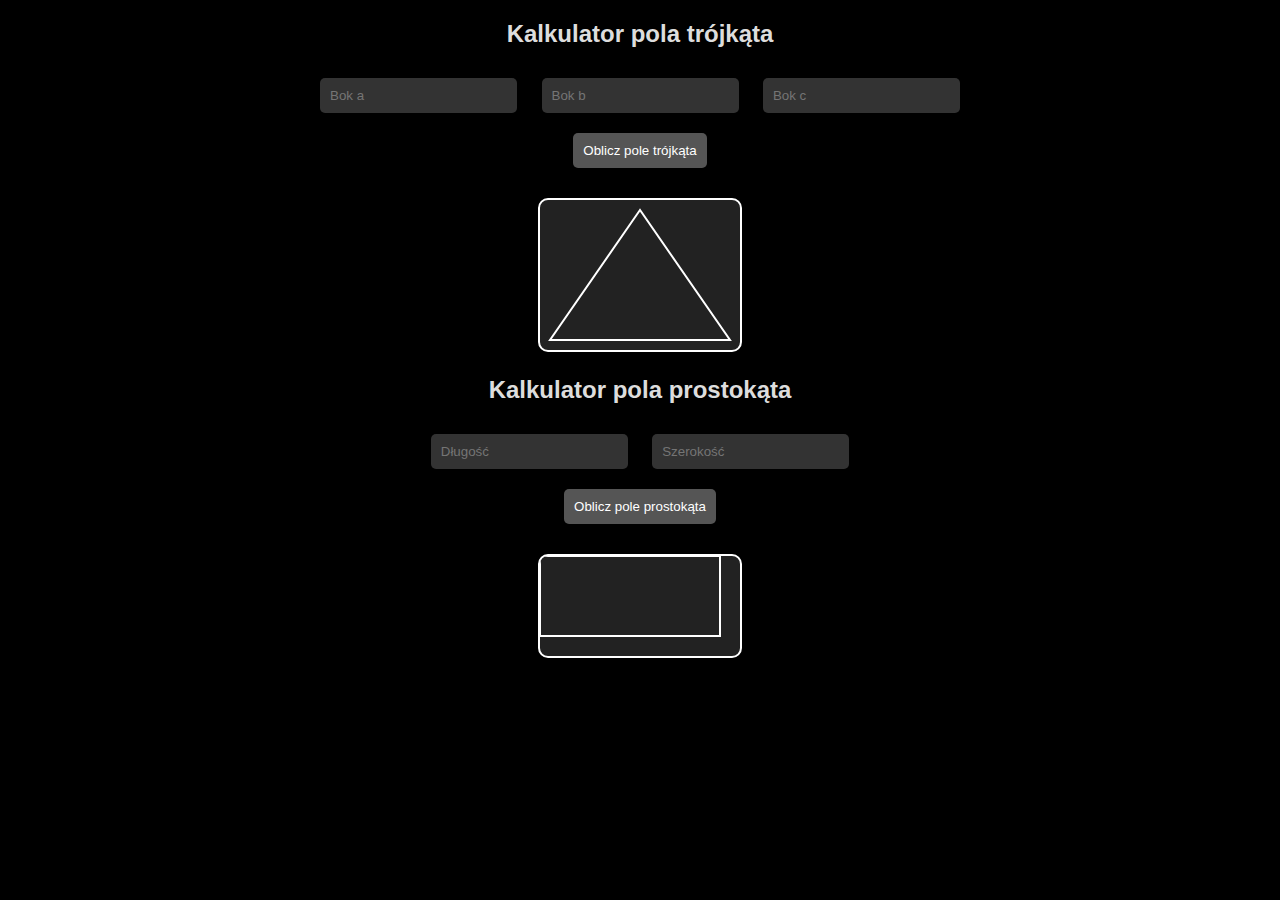
==== index.html @ d5434ad6 "Update index.html" ====
<!DOCTYPE html>
<html lang="pl">
<head>
    <meta charset="UTF-8">
    <meta name="viewport" content="width=device-width, initial-scale=1.0">
    <title>Kalkulator pola</title>
    <link rel="stylesheet" href="style.css">
</head>
<body>

<!-- Kalkulator pola trójkąta -->
<h2>Kalkulator pola trójkąta</h2>
<div class="calculator">
    <!-- Pola wprowadzania dla boków trójkąta -->
    <input type="number" id="a" placeholder="Bok a">
    <input type="number" id="b" placeholder="Bok b">
    <input type="number" id="c" placeholder="Bok c">
    <br>
    <!-- Przycisk do obliczania pola trójkąta -->
    <button onclick="obliczPoleTrojkata()">Oblicz pole trójkąta</button>
    <!-- Wyświetlanie wyniku obliczeń dla trójkąta -->
    <div class="result" id="wynikTrojkat"></div>
</div>

<!-- Grafika trójkąta wykonana za pomocą SVG -->
<div class="figure">
    <svg width="200" height="150">
        <!-- Rysowanie trójkąta za pomocą współrzędnych -->
        <polygon points="100,10 10,140 190,140" style="fill:none;stroke:#fff;stroke-width:2" />
    </svg>
</div>

<!-- Kalkulator pola prostokąta -->
<h2>Kalkulator pola prostokąta</h2>
<div class="calculator">
    <!-- Pola wprowadzania dla długości i szerokości prostokąta -->
    <input type="number" id="dlugosc" placeholder="Długość">
    <input type="number" id="szerokosc" placeholder="Szerokość">
    <br>
    <!-- Przycisk do obliczania pola prostokąta -->
    <button onclick="obliczPoleProstokata()">Oblicz pole prostokąta</button>
    <!-- Wyświetlanie wyniku obliczeń dla prostokąta -->
    <div class="result" id="wynikProstokat"></div>
</div>

<!-- Grafika prostokąta wykonana za pomocą SVG -->
<div class="figure">
    <svg width="200" height="100">
        <!-- Rysowanie prostokąta -->
        <rect width="180" height="80" style="fill:none;stroke:#fff;stroke-width:2" />
    </svg>
</div>

<script>
/* Funkcja do obliczania pola trójkąta na podstawie wzoru Herona */
function obliczPoleTrojkata() {
    // Pobranie wartości boków trójkąta z inputów
    var a = parseFloat(document.getElementById('a').value);
    var b = parseFloat(document.getElementById('b').value);
    var c = parseFloat(document.getElementById('c').value);

    // Sprawdzenie czy wartości boków są poprawne i czy mogą utworzyć trójkąt
    if (a && b && c && a + b > c && a + c > b && b + c > a) {
        // Obliczenie połowy obwodu
        var s = (a + b + c) / 2;
        // Wzór Herona na pole trójkąta
        var pole = Math.sqrt(s * (s - a) * (s - b) * (s - c));
        // Wyświetlenie wyniku z zaokrągleniem do dwóch miejsc po przecinku
        document.getElementById('wynikTrojkat').textContent = "Pole trójkąta: " + pole.toFixed(2);
    } else {
        // Wyświetlenie komunikatu o błędnych danych
        document.getElementById('wynikTrojkat').textContent = "Niepoprawne dane.";
    }
}

/* Funkcja do obliczania pola prostokąta (długość * szerokość) */
function obliczPoleProstokata() {
    // Pobranie wartości długości i szerokości prostokąta z inputów
    var dlugosc = parseFloat(document.getElementById('dlugosc').value);
    var szerokosc = parseFloat(document.getElementById('szerokosc').value);

    // Sprawdzenie czy wartości są poprawne
    if (dlugosc && szerokosc) {
        // Obliczenie pola prostokąta
        var pole = dlugosc * szerokosc;
        // Wyświetlenie wyniku z zaokrągleniem do dwóch miejsc po przecinku
        document.getElementById('wynikProstokat').textContent = "Pole prostokąta: " + pole.toFixed(2);
    } else {
        // Wyświetlenie komunikatu o błędnych danych
        document.getElementById('wynikProstokat').textContent = "Niepoprawne dane.";
    }
}
</script>

</body>
</html>
---- style.css ----
/* Ogólne ustawienia strony */
        body {
            font-family: Arial, sans-serif;
            text-align: center;
            background-color: #000; /* Czarne tło */
            color: #ddd; /* Jasnoszary tekst */
            margin-top: 20px;
        }

        /* Style dla inputów i przycisków */
        input, button {
            margin: 10px;
            padding: 10px;
            background-color: #333; /* Ciemnoszare tło inputów */
            color: #fff; /* Biały tekst */
            border: none;
            outline: none;
            border-radius: 5px; /* Zaokrąglone rogi */
        }

        /* Style dla przycisków */
        button {
            background-color: #555; /* Szare tło przycisku */
            cursor: pointer; /* Zmiana kursora na wskaźnik przy najechaniu */
        }

        /* Zmiana koloru przycisku na hover (przy najechaniu myszką) */
        button:hover {
            background-color: #777; /* Jaśniejszy szary na hover */
        }

        /* Styl dla wyniku wyświetlanego pod kalkulatorem */
        .result {
            margin-top: 10px;
            font-weight: bold;
            color: #fff; /* Białe wyniki */
        }

        /* Margines dla sekcji kalkulatora */
        .calculator {
            margin: 20px;
        }

        /* Styl dla sekcji rysunków figur */
        .figure {
            margin-top: 20px;
        }

        /* Style dla grafik SVG */
        svg {
            background-color: #222; /* Ciemne tło dla figur */
            border: 2px solid #fff; /* Biały obrys figur */
            border-radius: 10px; /* Zaokrąglone rogi SVG */
        }
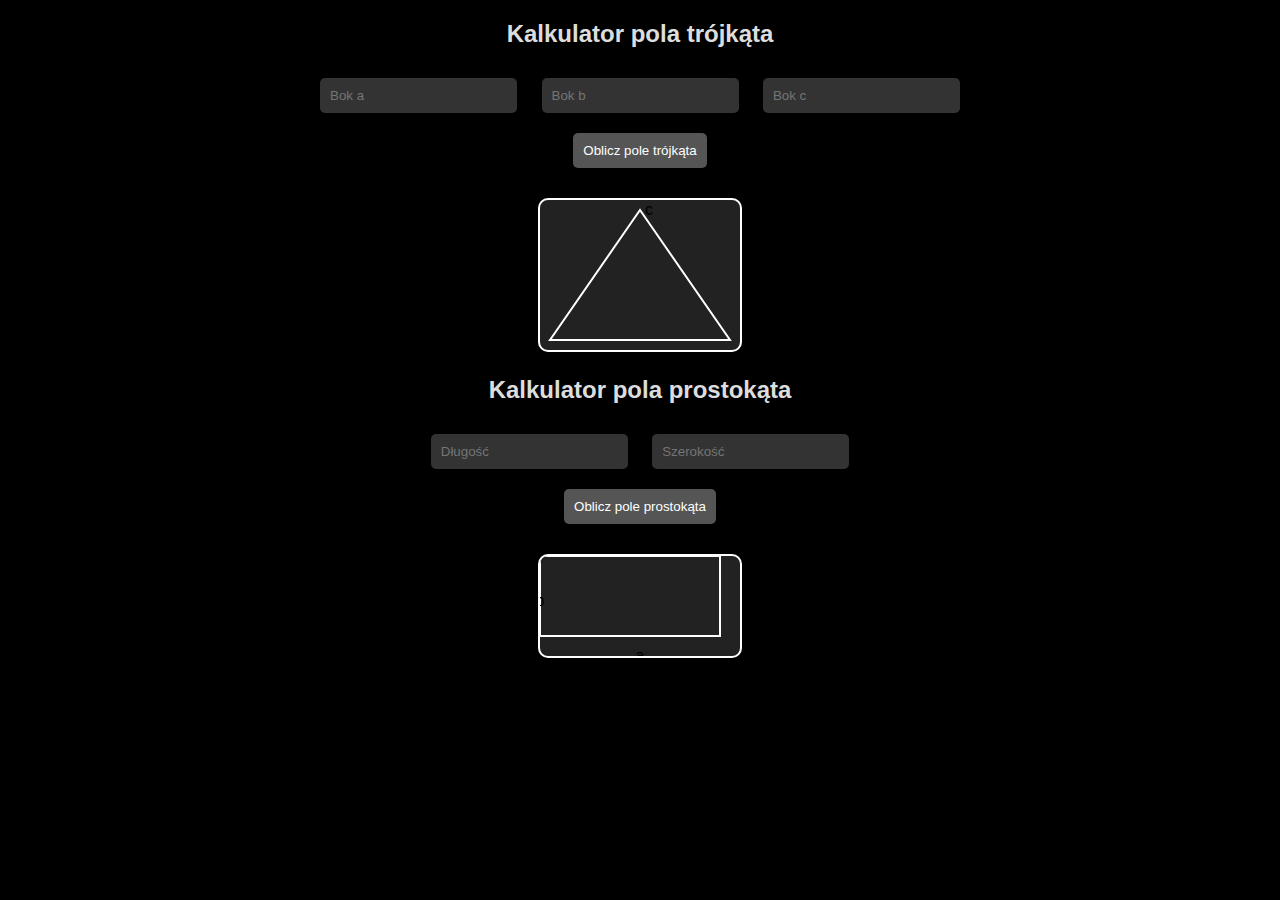
==== commit acc9c64c: "Update index.html" ====
--- a/index.html
+++ b/index.html
@@ -27,6 +27,10 @@
     <svg width="200" height="150">
         <!-- Rysowanie trójkąta za pomocą współrzędnych -->
         <polygon points="100,10 10,140 190,140" style="fill:none;stroke:#fff;stroke-width:2" />
+         <!-- Opis boków trójkąta -->
+        <text x="105" y="15">c</text> <!-- Oznaczenie boku "c" na górze -->
+        <text x="20" y="190">a</text> <!-- Oznaczenie boku "a" na dole po lewej -->
+        <text x="170" y="190">b</text> <!-- Oznaczenie boku "b" na dole po prawej -->
     </svg>
 </div>
 
@@ -48,6 +52,9 @@
     <svg width="200" height="100">
         <!-- Rysowanie prostokąta -->
         <rect width="180" height="80" style="fill:none;stroke:#fff;stroke-width:2" />
+        <!-- Opis boków prostokąta -->
+        <text x="100" y="105" text-anchor="middle">a</text> <!-- Oznaczenie boku "a" (długość) na dole -->
+        <text x="0" y="50" text-anchor="middle">b</text> <!-- Oznaczenie boku "b" (szerokość) po lewej stronie -->
     </svg>
 </div>
 
--- a/style.css
+++ b/style.css
@@ -43,7 +43,7 @@
 
         /* Styl dla sekcji rysunków figur */
         .figure {
-            margin-top: 20px;
+            margin-top: 5px;
         }
 
         /* Style dla grafik SVG */
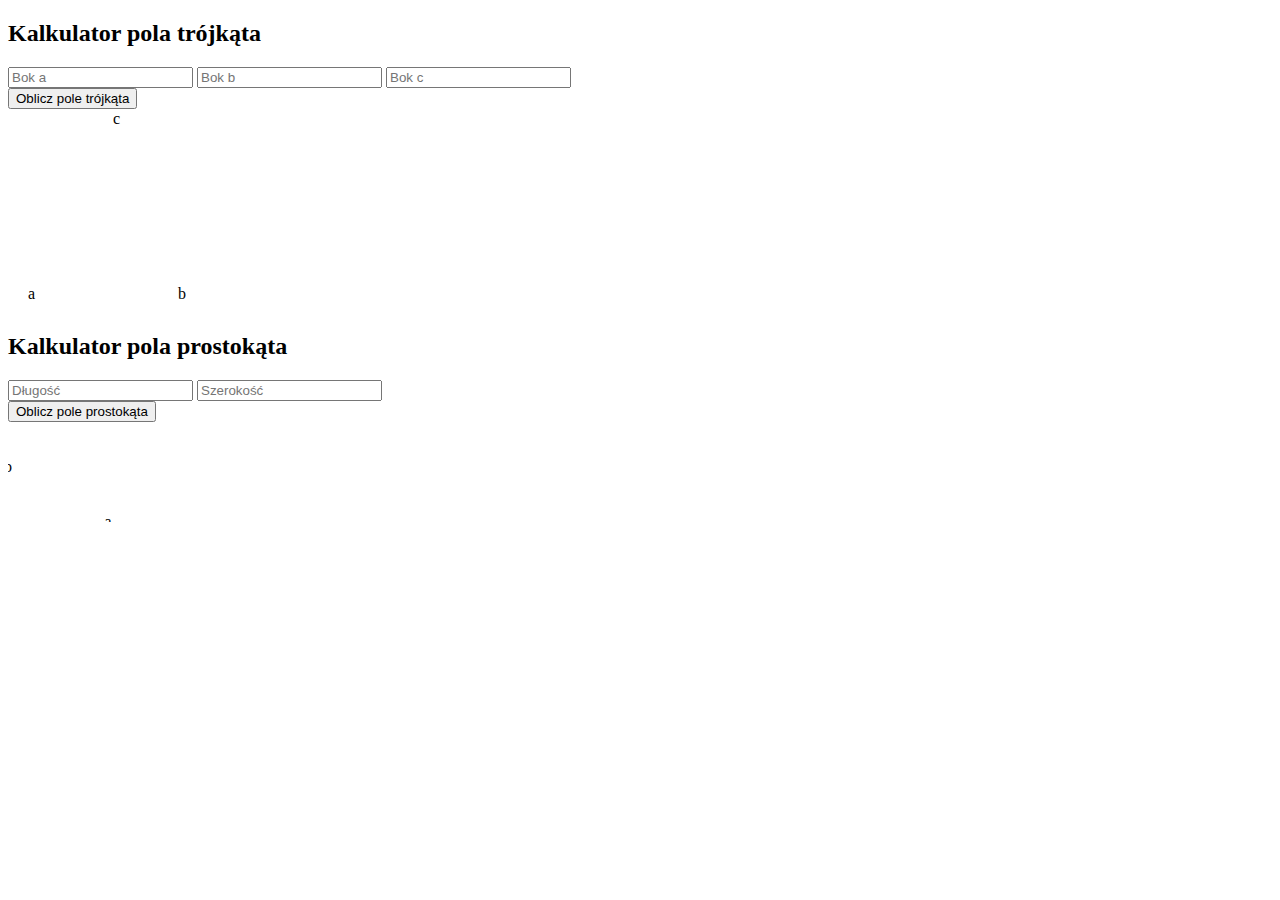
==== commit 8d6004bb: "Update index.html" ====
--- a/index.html
+++ b/index.html
@@ -4,7 +4,6 @@
     <meta charset="UTF-8">
     <meta name="viewport" content="width=device-width, initial-scale=1.0">
     <title>Kalkulator pola</title>
-    <link rel="stylesheet" href="style.css">
 </head>
 <body>
 
@@ -24,10 +23,10 @@
 
 <!-- Grafika trójkąta wykonana za pomocą SVG -->
 <div class="figure">
-    <svg width="200" height="150">
-        <!-- Rysowanie trójkąta za pomocą współrzędnych -->
-        <polygon points="100,10 10,140 190,140" style="fill:none;stroke:#fff;stroke-width:2" />
-         <!-- Opis boków trójkąta -->
+    <svg width="200" height="200" viewBox="0 0 200 200">
+        <!-- Trójkąt równoboczny -->
+        <polygon points="100,20 20,180 180,180" style="fill:none;stroke:#fff;stroke-width:2" />
+        <!-- Opis boków trójkąta -->
         <text x="105" y="15">c</text> <!-- Oznaczenie boku "c" na górze -->
         <text x="20" y="190">a</text> <!-- Oznaczenie boku "a" na dole po lewej -->
         <text x="170" y="190">b</text> <!-- Oznaczenie boku "b" na dole po prawej -->
@@ -49,9 +48,9 @@
 
 <!-- Grafika prostokąta wykonana za pomocą SVG -->
 <div class="figure">
-    <svg width="200" height="100">
-        <!-- Rysowanie prostokąta -->
-        <rect width="180" height="80" style="fill:none;stroke:#fff;stroke-width:2" />
+    <svg width="200" height="100" viewBox="0 0 200 100">
+        <!-- Prostokąt -->
+        <rect x="10" y="10" width="180" height="80" style="fill:none;stroke:#fff;stroke-width:2" />
         <!-- Opis boków prostokąta -->
         <text x="100" y="105" text-anchor="middle">a</text> <!-- Oznaczenie boku "a" (długość) na dole -->
         <text x="0" y="50" text-anchor="middle">b</text> <!-- Oznaczenie boku "b" (szerokość) po lewej stronie -->
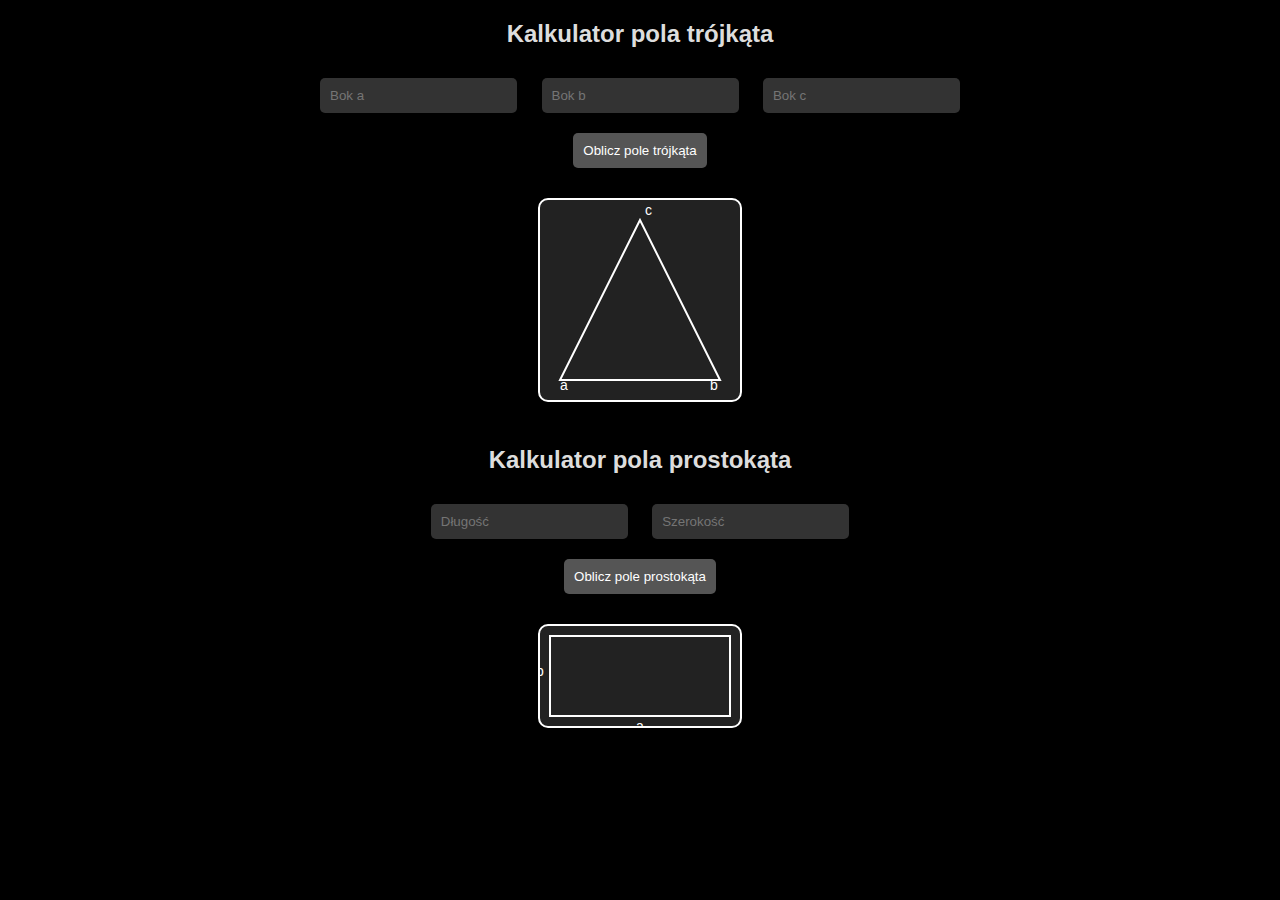
==== commit 08acec3f: "Update index.html" ====
--- a/index.html
+++ b/index.html
@@ -4,6 +4,7 @@
     <meta charset="UTF-8">
     <meta name="viewport" content="width=device-width, initial-scale=1.0">
     <title>Kalkulator pola</title>
+    <link rel="stylesheet" href="style.css">
 </head>
 <body>
 
--- a/style.css
+++ b/style.css
@@ -0,0 +1,62 @@
+
+        /* Ogólne ustawienia strony */
+        body {
+            font-family: Arial, sans-serif;
+            text-align: center;
+            background-color: #000; /* Czarne tło */
+            color: #ddd; /* Jasnoszary tekst */
+            margin-top: 20px;
+        }
+
+        /* Style dla inputów i przycisków */
+        input, button {
+            margin: 10px;
+            padding: 10px;
+            background-color: #333; /* Ciemnoszare tło inputów */
+            color: #fff; /* Biały tekst */
+            border: none;
+            outline: none;
+            border-radius: 5px; /* Zaokrąglone rogi */
+        }
+
+        /* Style dla przycisków */
+        button {
+            background-color: #555; /* Szare tło przycisku */
+            cursor: pointer; /* Zmiana kursora na wskaźnik przy najechaniu */
+        }
+
+        /* Zmiana koloru przycisku na hover (przy najechaniu myszką) */
+        button:hover {
+            background-color: #777; /* Jaśniejszy szary na hover */
+        }
+
+        /* Styl dla wyniku wyświetlanego pod kalkulatorem */
+        .result {
+            margin-top: 10px;
+            font-weight: bold;
+            color: #fff; /* Białe wyniki */
+        }
+
+        /* Margines dla sekcji kalkulatora */
+        .calculator {
+            margin: 20px;
+        }
+
+        /* Styl dla sekcji rysunków figur */
+        .figure {
+            margin-top: 20px;
+        }
+
+        /* Style dla grafik SVG */
+        svg {
+            background-color: #222; /* Ciemne tło dla figur */
+            border: 2px solid #fff; /* Biały obrys figur */
+            border-radius: 10px; /* Zaokrąglone rogi SVG */
+            margin-bottom: 20px;
+        }
+
+        /* Styl tekstu w SVG (oznaczenie boków) */
+        svg text {
+            fill: #fff; /* Biały kolor tekstu */
+            font-size: 14px; /* Rozmiar tekstu */
+        }
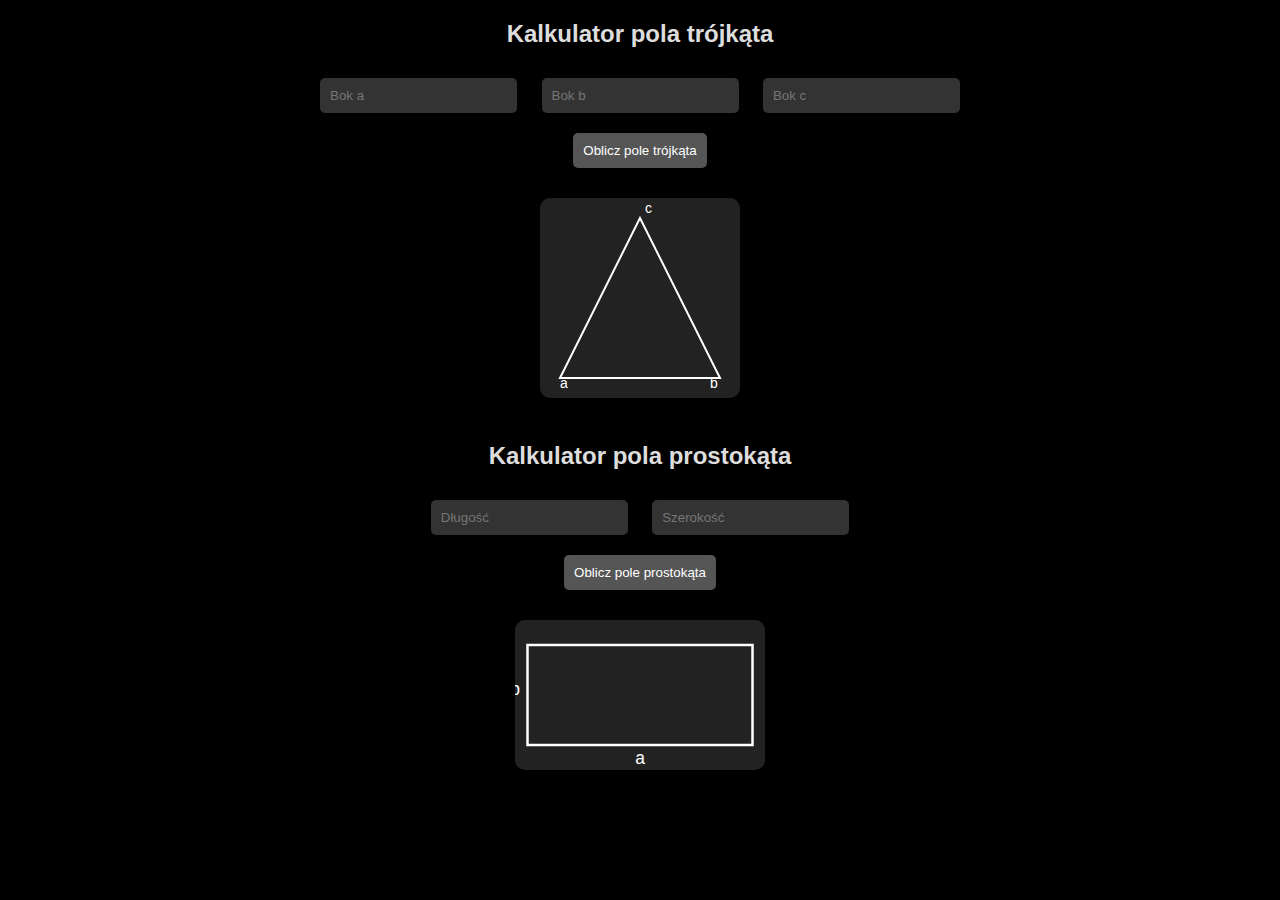
==== commit c447289d: "Update index.html" ====
--- a/index.html
+++ b/index.html
@@ -49,7 +49,7 @@
 
 <!-- Grafika prostokąta wykonana za pomocą SVG -->
 <div class="figure">
-    <svg width="200" height="100" viewBox="0 0 200 100">
+    <svg width="250" height="150" viewBox="0 0 200 100">
         <!-- Prostokąt -->
         <rect x="10" y="10" width="180" height="80" style="fill:none;stroke:#fff;stroke-width:2" />
         <!-- Opis boków prostokąta -->
--- a/style.css
+++ b/style.css
@@ -50,7 +50,6 @@
         /* Style dla grafik SVG */
         svg {
             background-color: #222; /* Ciemne tło dla figur */
-            border: 2px solid #fff; /* Biały obrys figur */
             border-radius: 10px; /* Zaokrąglone rogi SVG */
             margin-bottom: 20px;
         }
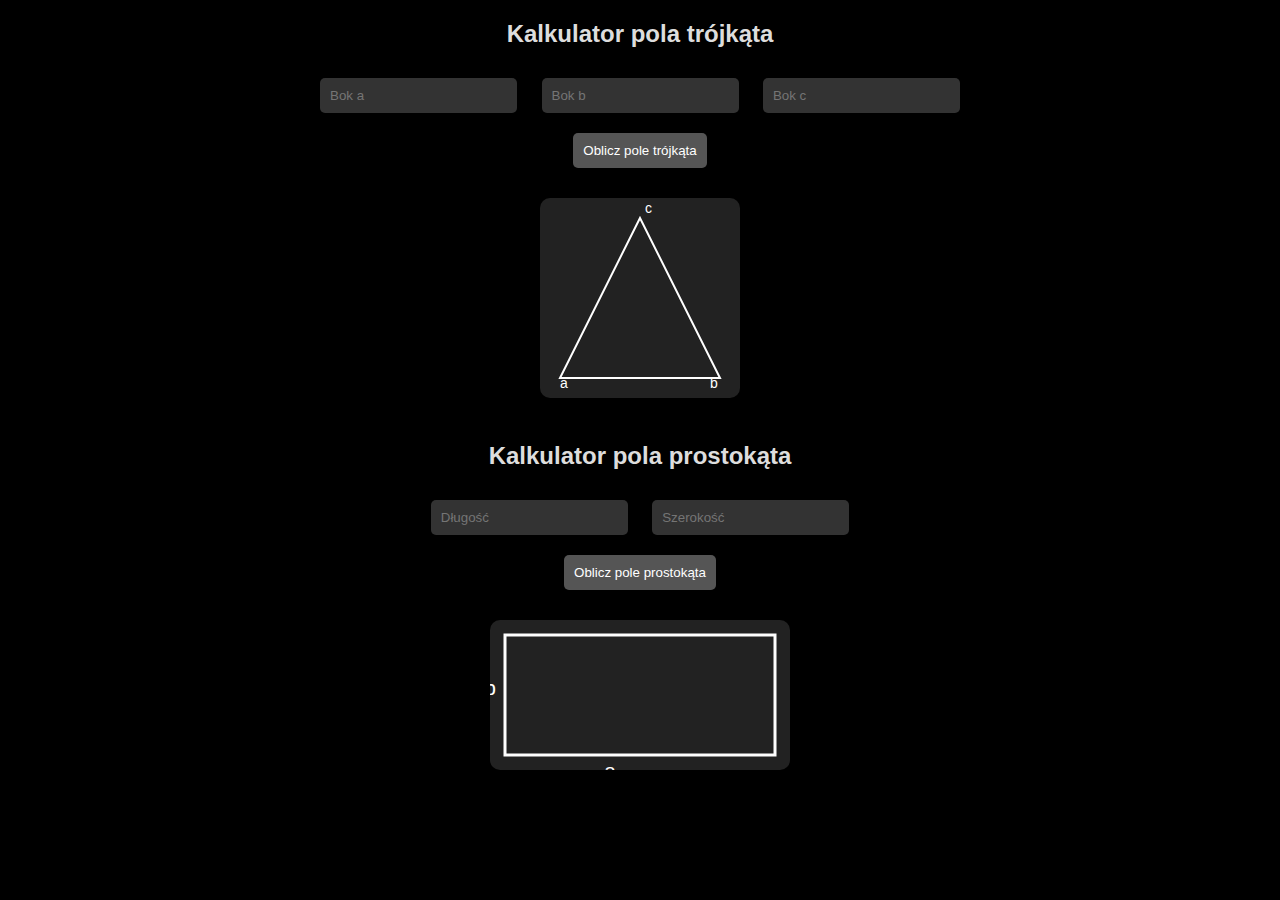
==== commit cae70a3c: "Update index.html" ====
--- a/index.html
+++ b/index.html
@@ -49,11 +49,11 @@
 
 <!-- Grafika prostokąta wykonana za pomocą SVG -->
 <div class="figure">
-    <svg width="250" height="150" viewBox="0 0 200 100">
+    <svg width="300" height="150" viewBox="0 0 200 100">
         <!-- Prostokąt -->
         <rect x="10" y="10" width="180" height="80" style="fill:none;stroke:#fff;stroke-width:2" />
         <!-- Opis boków prostokąta -->
-        <text x="100" y="105" text-anchor="middle">a</text> <!-- Oznaczenie boku "a" (długość) na dole -->
+        <text x="80" y="105" text-anchor="middle">a</text> <!-- Oznaczenie boku "a" (długość) na dole -->
         <text x="0" y="50" text-anchor="middle">b</text> <!-- Oznaczenie boku "b" (szerokość) po lewej stronie -->
     </svg>
 </div>
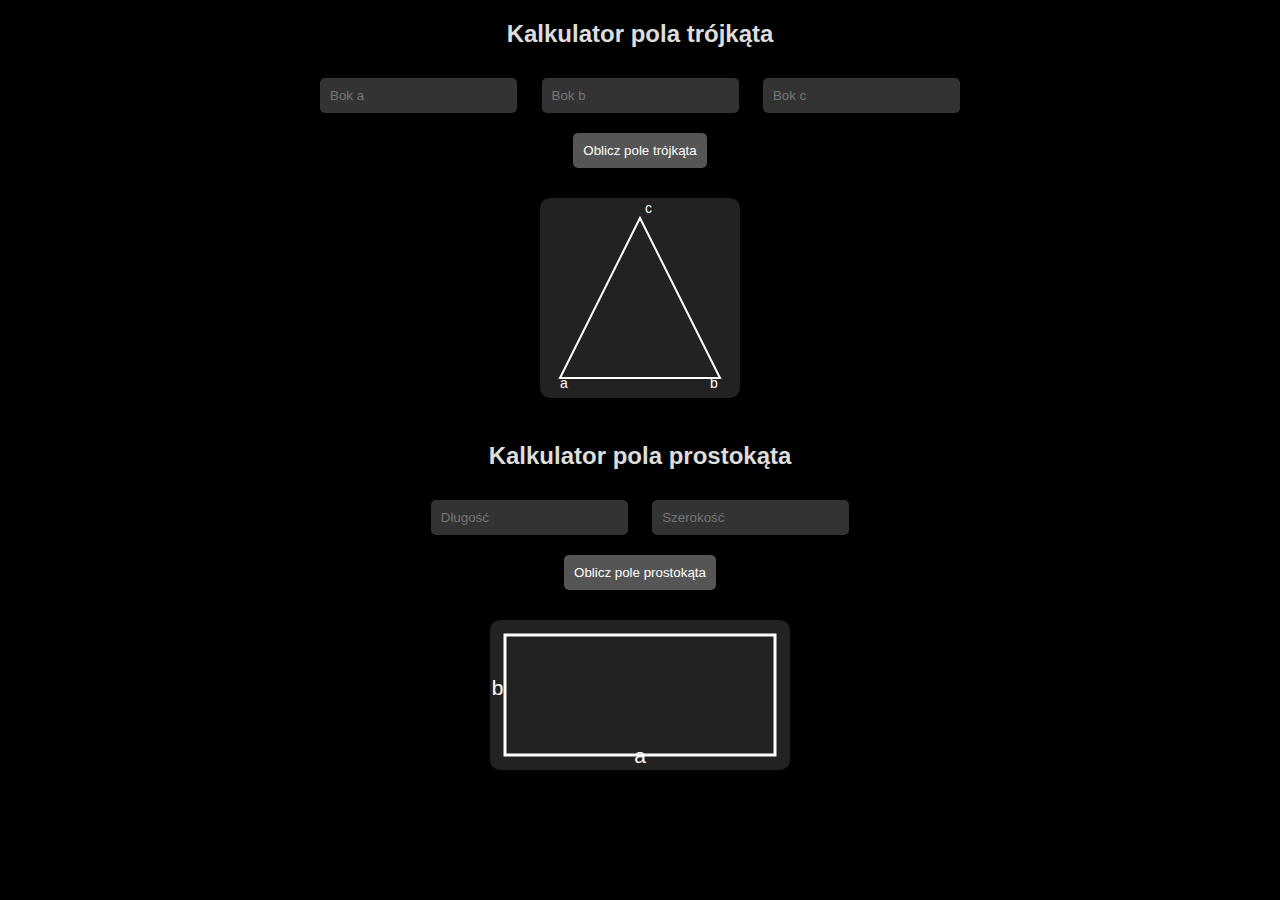
==== commit afefc206: "Update index.html" ====
--- a/index.html
+++ b/index.html
@@ -53,8 +53,8 @@
         <!-- Prostokąt -->
         <rect x="10" y="10" width="180" height="80" style="fill:none;stroke:#fff;stroke-width:2" />
         <!-- Opis boków prostokąta -->
-        <text x="80" y="105" text-anchor="middle">a</text> <!-- Oznaczenie boku "a" (długość) na dole -->
-        <text x="0" y="50" text-anchor="middle">b</text> <!-- Oznaczenie boku "b" (szerokość) po lewej stronie -->
+        <text x="100" y="95" text-anchor="middle">a</text> <!-- Oznaczenie boku "a" (długość) na dole -->
+        <text x="5" y="50" text-anchor="middle">b</text> <!-- Oznaczenie boku "b" (szerokość) po lewej stronie -->
     </svg>
 </div>
 
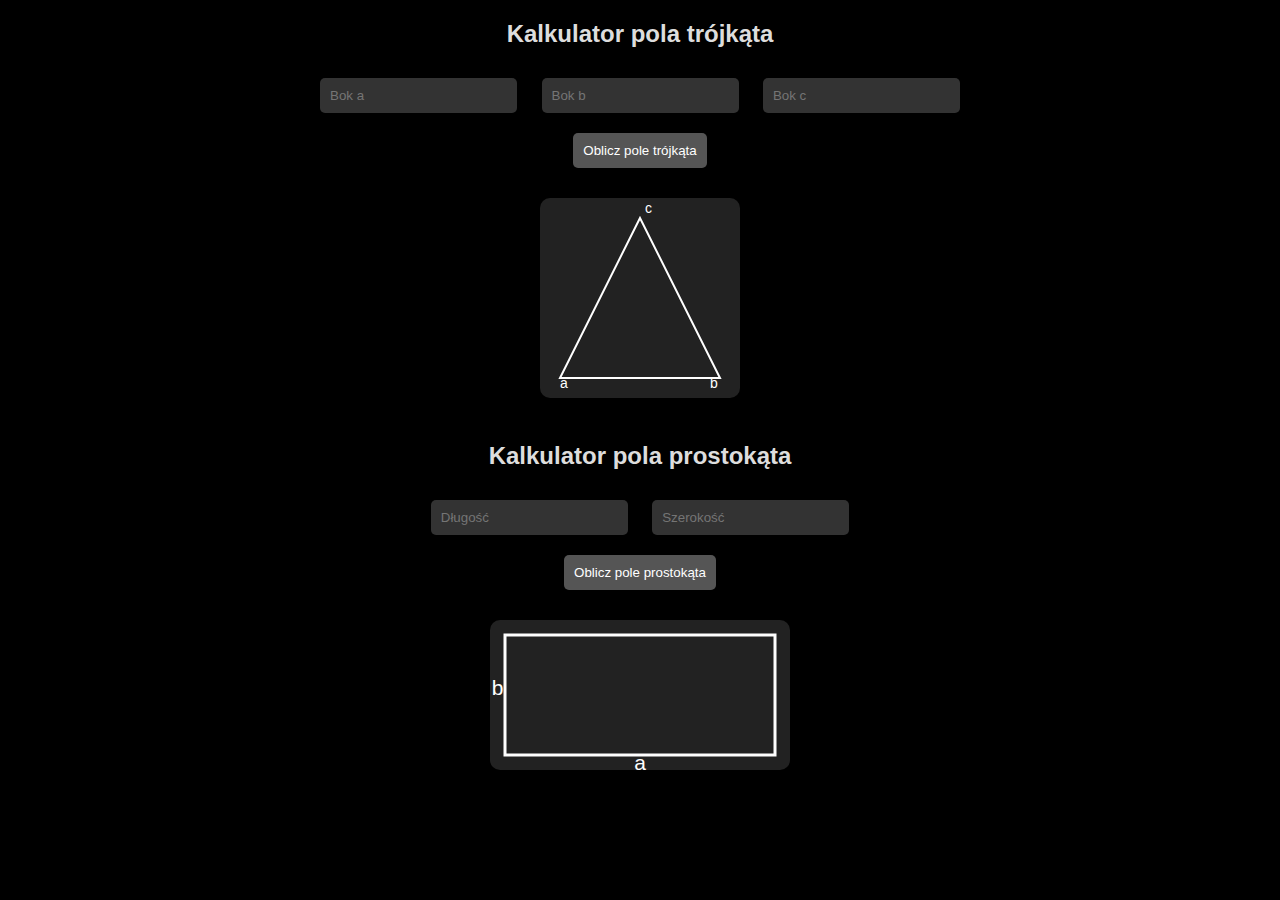
==== commit 7aec7aea: "Update index.html" ====
--- a/index.html
+++ b/index.html
@@ -53,7 +53,7 @@
         <!-- Prostokąt -->
         <rect x="10" y="10" width="180" height="80" style="fill:none;stroke:#fff;stroke-width:2" />
         <!-- Opis boków prostokąta -->
-        <text x="100" y="95" text-anchor="middle">a</text> <!-- Oznaczenie boku "a" (długość) na dole -->
+        <text x="100" y="100" text-anchor="middle">a</text> <!-- Oznaczenie boku "a" (długość) na dole -->
         <text x="5" y="50" text-anchor="middle">b</text> <!-- Oznaczenie boku "b" (szerokość) po lewej stronie -->
     </svg>
 </div>
